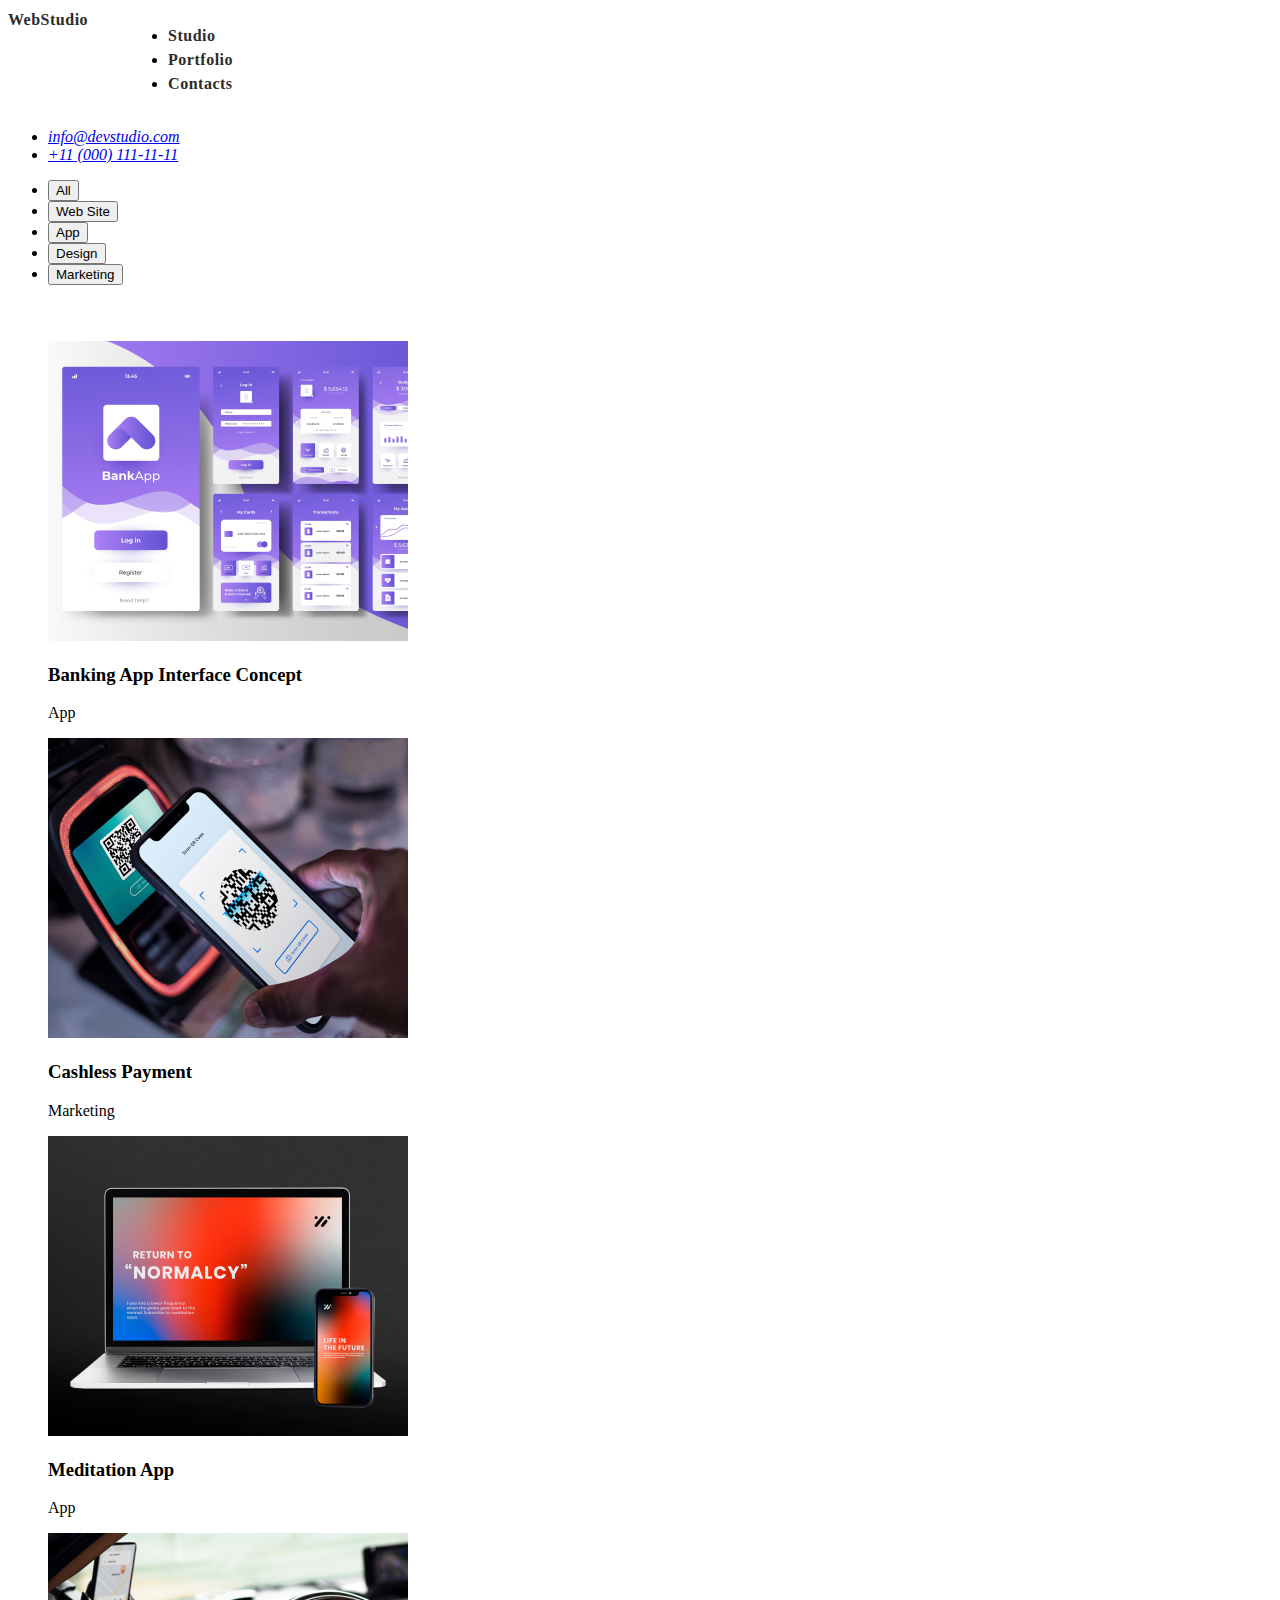
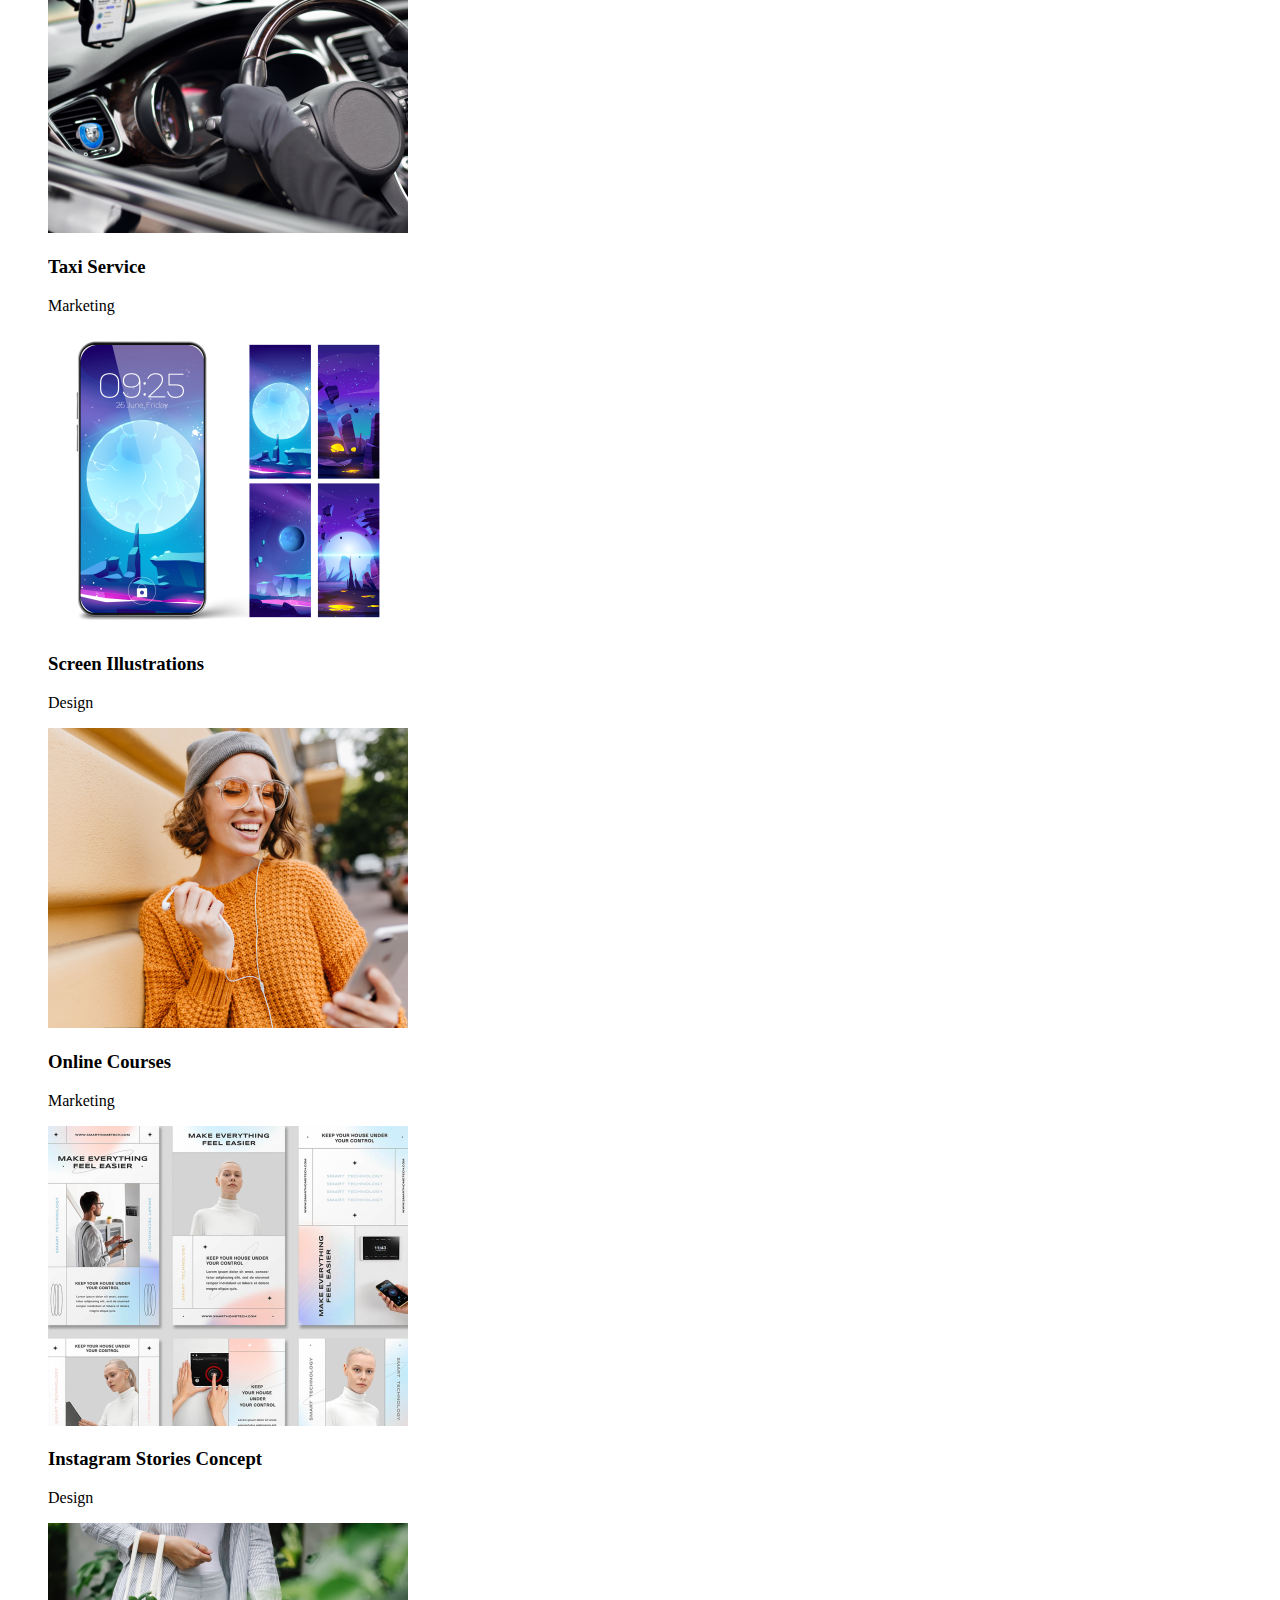
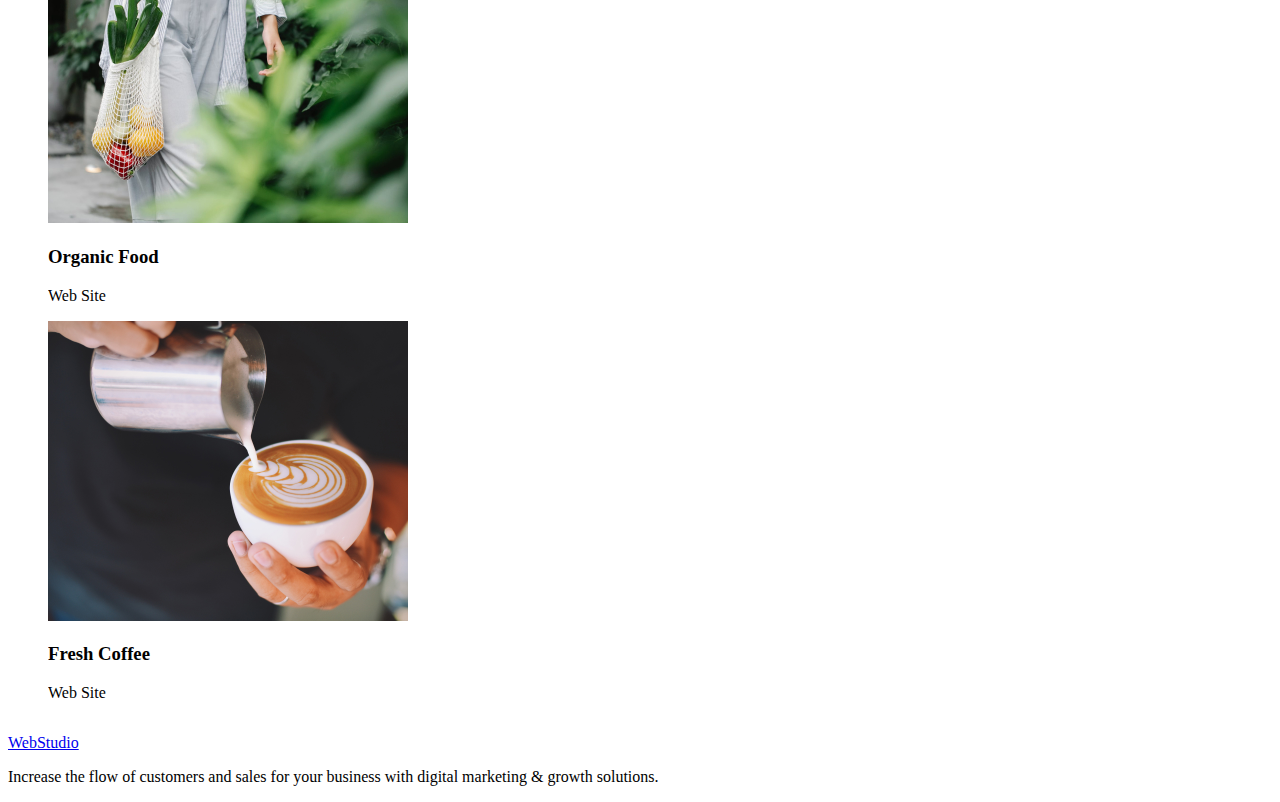
==== portfolio.html @ dab3c725 "starting markup-hw-2" ====
<!DOCTYPE html>
<html lang="en">
  <head>
    <meta charset="UTF-8" />
    <meta name="viewport" content="width=device-width, initial-scale=1.0" />
    <title>WebStudio</title>
    <link rel="preconnect" href="https://fonts.googleapis.com" />
    <link rel="preconnect" href="https://fonts.gstatic.com" crossorigin />
    <link
      href="https://fonts.googleapis.com/css2?family=Raleway:wght@800&family=Roboto:wght@400;500;700;900&display=swap"
      rel="stylesheet"
    />
    <link rel="stylesheet" href="./css/styles.css" />
  </head>
  <body>
    <header>
      <nav class="page-nav">
        <a href="./index.html">WebStudio</a>
        <ul>
          <li><a href="./index.html">Studio</a></li>
          <li><a href="./portfolio.html">Portfolio</a></li>
          <li><a href="">Contacts</a></li>
        </ul>
      </nav>
      <address>
        <ul>
          <li><a href="mailto:info@devstudio.com">info@devstudio.com</a></li>
          <li><a href="tel:+110001111111">+11 (000) 111-11-11</a></li>
        </ul>
      </address>
    </header>
    <main>
      <section class="filter-buttons">
        <ul>
          <li><button type="button">All</button></li>
          <li><button type="button">Web Site</button></li>
          <li><button type="button">App</button></li>
          <li><button type="button">Design</button></li>
          <li><button type="button">Marketing</button></li>
        </ul>
      </section>
      <section class="gallery">
        <ul>
          <li>
            <img
              src="./images/Banking App Interface Concept.jpg"
              alt="Banking App Interface Concept"
              width="360"
              height="300"
            />
            <h3>Banking App Interface Concept</h3>
            <p>App</p>
          </li>
          <li>
            <img
              src="./images/Cashless Payment.jpg"
              alt="Cashless Payment"
              width="360"
              height="300"
            />
            <h3>Cashless Payment</h3>
            <p>Marketing</p>
          </li>
          <li>
            <img
              src="./images/Meditation App.jpg"
              alt="Meditation App"
              width="360"
              height="300"
            />
            <h3>Meditation App</h3>
            <p>App</p>
          </li>
          <li>
            <img
              src="./images/Taxi Service.jpg"
              alt="Taxi Service"
              width="360"
              height="300"
            />
            <h3>Taxi Service</h3>
            <p>Marketing</p>
          </li>
          <li>
            <img
              src="./images/Screen Illustrations.jpg"
              alt="Screen Illustrations"
              width="360"
              height="300"
            />
            <h3>Screen Illustrations</h3>
            <p>Design</p>
          </li>
          <li>
            <img
              src="./images/Online Courses.jpg"
              alt="Online Courses"
              width="360"
              height="300"
            />
            <h3>Online Courses</h3>
            <p>Marketing</p>
          </li>
          <li>
            <img
              src="./images/Instagram Stories Concept.jpg"
              alt="Instagram Stories Concept"
              width="360"
              height="300"
            />
            <h3>Instagram Stories Concept</h3>
            <p>Design</p>
          </li>
          <li>
            <img
              src="./images/Organic Food.jpg"
              alt="Organic Food"
              width="360"
              height="300"
            />
            <h3>Organic Food</h3>
            <p>Web Site</p>
          </li>
          <li>
            <img
              src="./images/Fresh Coffee.jpg"
              alt="Fresh Coffee"
              width="360"
              height="300"
            />
            <h3>Fresh Coffee</h3>
            <p>Web Site</p>
          </li>
        </ul>
      </section>
    </main>
    <footer>
      <a href="./index.html">WebStudio</a>
      <p>
        Increase the flow of customers and sales for your business with digital
        marketing & growth solutions.
      </p>
    </footer>
  </body>
</html>
---- css/styles.css ----
body {
  font-family: "Roboto", sans-serif, color #2e2f42;
}
.page-nav {
  display: flex;
  gap: 40px;
}

.page-nav a {
  text-decoration: none;
  color: #2c2c2c;
  font-weight: 700;
  font-size: 16px;
  line-height: 24px;
  letter-spacing: 0.5px;
}

.page-nav a:hover {
  color: #404bbf;
}

.gallery {
  display: flex;
  flex-wrap: wrap;
  gap: 16px;
  margin-top: 40px;
}

.gallery li {
  flex-basis: calc((100% - 2 * 24px) / 3);

  overflow: hidden;
}

.gallery li:hover {
  filter: drop-shadow(0px 4px 16px rgba(0, 0, 0, 0.25));
}
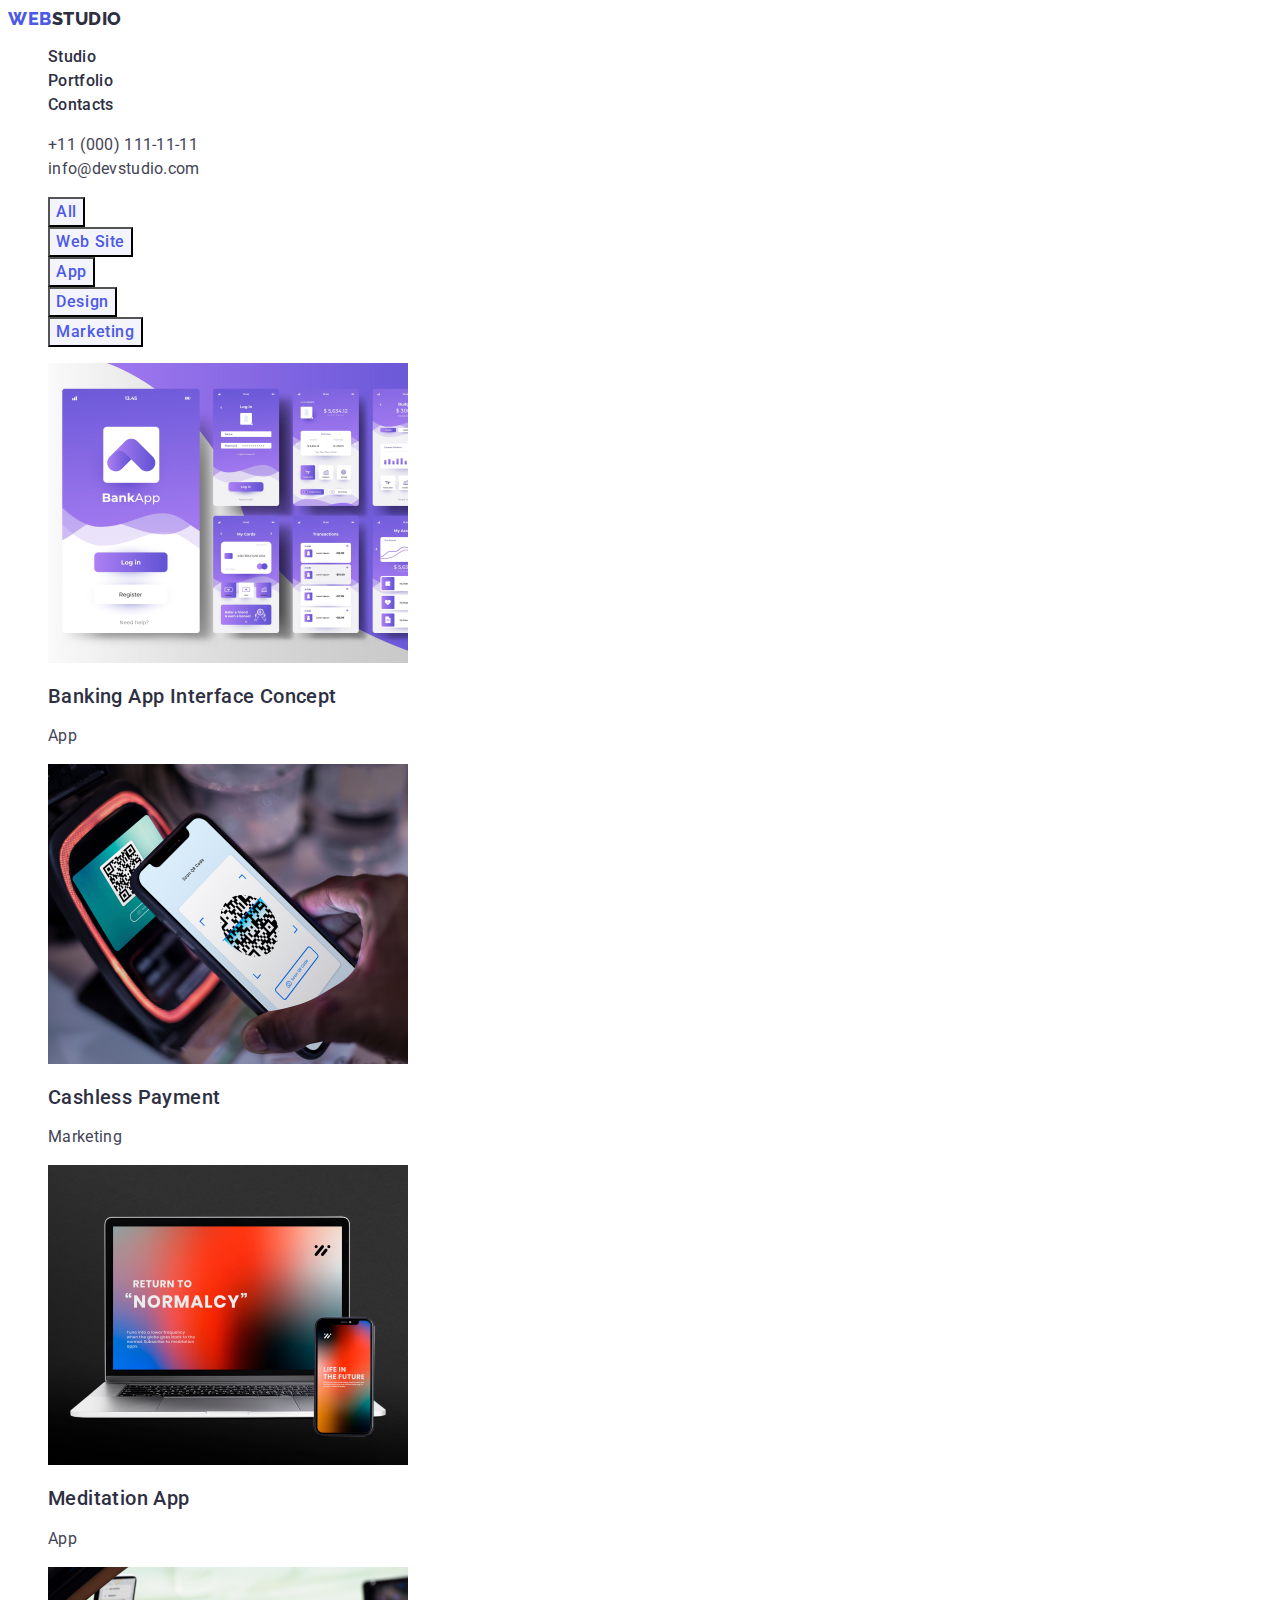
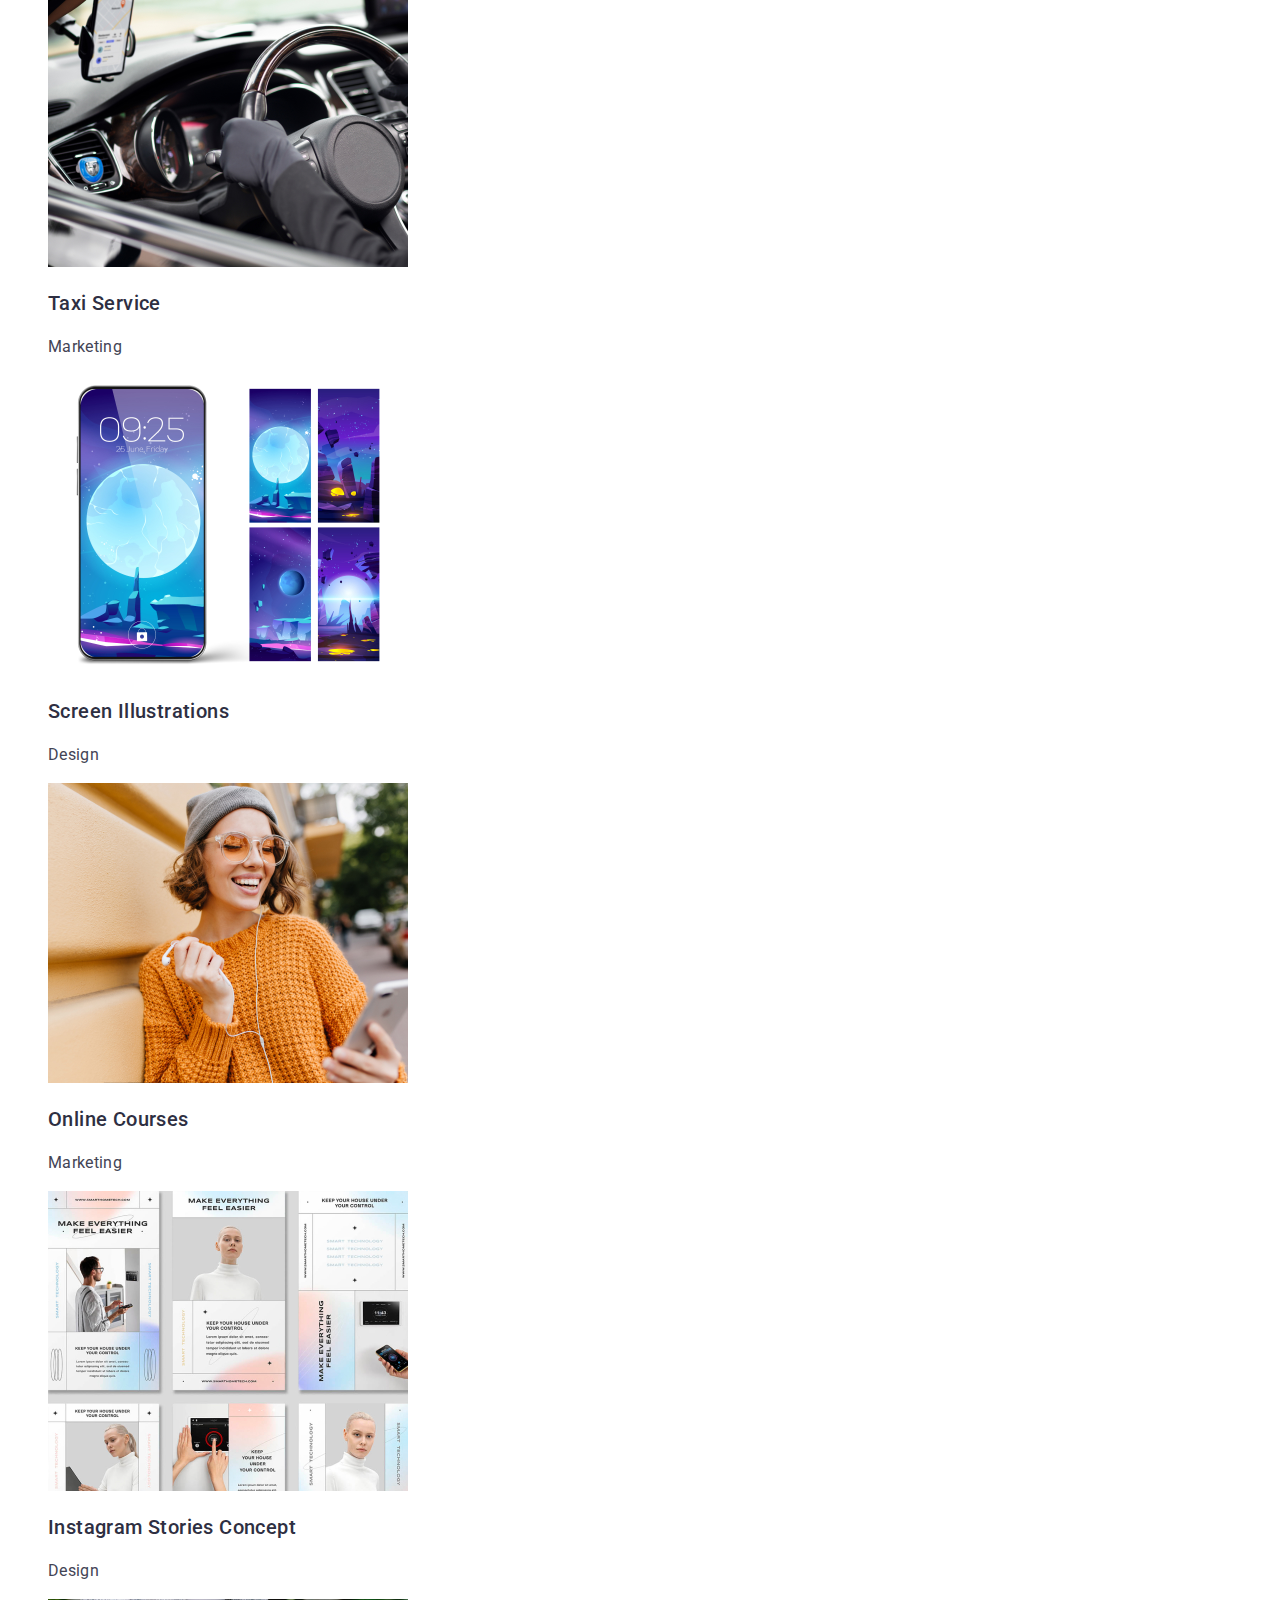
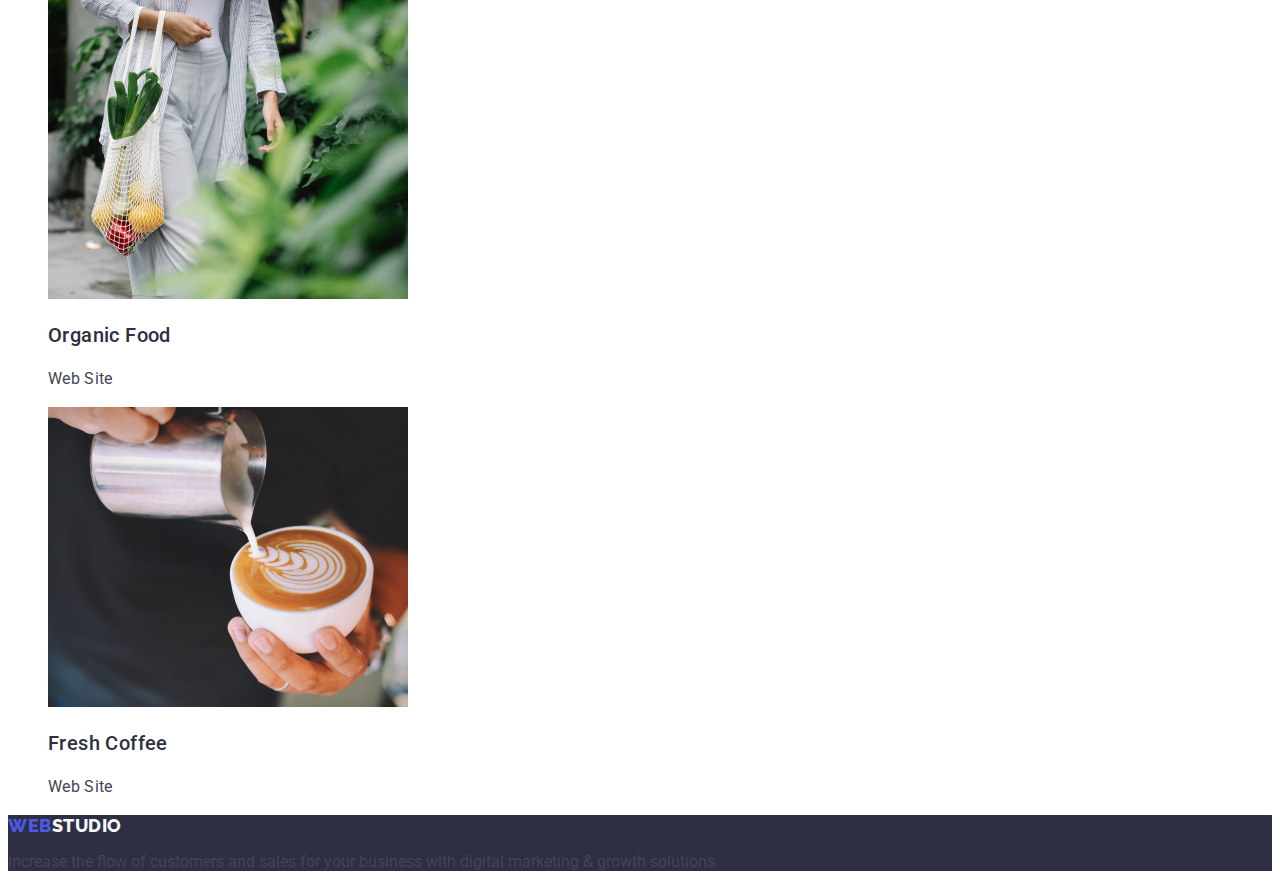
==== commit a903bcd1: "correction of mistakes" ====
--- a/portfolio.html
+++ b/portfolio.html
@@ -14,128 +14,163 @@
   </head>
   <body>
     <header>
-      <nav class="page-nav">
-        <a href="./index.html">WebStudio</a>
-        <ul>
-          <li><a href="./index.html">Studio</a></li>
-          <li><a href="./portfolio.html">Portfolio</a></li>
-          <li><a href="">Contacts</a></li>
+      <nav>
+        <a class="logo link" href="./index.html"
+          >Web<span class="logo-color">Studio</span></a
+        >
+        <ul class="list">
+          <li>
+            <a class="navigation-link link" href="./index.html">Studio</a>
+          </li>
+          <li>
+            <a class="navigation-link link" href="./portfolio.html"
+              >Portfolio</a
+            >
+          </li>
+          <li><a class="navigation-link link" href="">Contacts</a></li>
         </ul>
       </nav>
-      <address>
-        <ul>
-          <li><a href="mailto:info@devstudio.com">info@devstudio.com</a></li>
-          <li><a href="tel:+110001111111">+11 (000) 111-11-11</a></li>
+      <address class="address-list">
+        <ul class="list">
+          <li>
+            <a class="address-item link" href="tel:+110001111111"
+              >+11 (000) 111-11-11</a
+            >
+          </li>
+          <li>
+            <a class="address-item link" href="mailto:info@devstudio.com"
+              >info@devstudio.com</a
+            >
+          </li>
         </ul>
       </address>
     </header>
     <main>
-      <section class="filter-buttons">
-        <ul>
-          <li><button type="button">All</button></li>
-          <li><button type="button">Web Site</button></li>
-          <li><button type="button">App</button></li>
-          <li><button type="button">Design</button></li>
-          <li><button type="button">Marketing</button></li>
+      <section>
+        <h1 hidden>Galery</h1>
+        <ul class="list">
+          <li><button class="button" type="button">All</button></li>
+          <li><button class="button" type="button">Web Site</button></li>
+          <li><button class="button" type="button">App</button></li>
+          <li><button class="button" type="button">Design</button></li>
+          <li><button class="button" type="button">Marketing</button></li>
         </ul>
-      </section>
-      <section class="gallery">
-        <ul>
+        <ul class="list">
           <li>
-            <img
-              src="./images/Banking App Interface Concept.jpg"
-              alt="Banking App Interface Concept"
-              width="360"
-              height="300"
-            />
-            <h3>Banking App Interface Concept</h3>
-            <p>App</p>
+            <a class="link" href="">
+              <img
+                src="./images/banking-app-interface-concept.jpg"
+                alt="Banking App Interface Concept"
+                width="360"
+                height="300"
+              />
+              <h2 class="name-member">Banking App Interface Concept</h2>
+              <p class="goals-text">App</p>
+            </a>
           </li>
           <li>
-            <img
-              src="./images/Cashless Payment.jpg"
-              alt="Cashless Payment"
-              width="360"
-              height="300"
-            />
-            <h3>Cashless Payment</h3>
-            <p>Marketing</p>
+            <a class="link" href="">
+              <img
+                src="./images/cashless-payment.jpg"
+                alt="Cashless Payment"
+                width="360"
+                height="300"
+              />
+              <h2 class="name-member">Cashless Payment</h2>
+              <p class="goals-text">Marketing</p>
+            </a>
           </li>
           <li>
-            <img
-              src="./images/Meditation App.jpg"
-              alt="Meditation App"
-              width="360"
-              height="300"
-            />
-            <h3>Meditation App</h3>
-            <p>App</p>
+            <a class="link" href="">
+              <img
+                src="./images/meditation-app.jpg"
+                alt="Meditation App"
+                width="360"
+                height="300"
+              />
+              <h2 class="name-member">Meditation App</h2>
+              <p class="goals-text">App</p>
+            </a>
           </li>
           <li>
-            <img
-              src="./images/Taxi Service.jpg"
-              alt="Taxi Service"
-              width="360"
-              height="300"
-            />
-            <h3>Taxi Service</h3>
-            <p>Marketing</p>
+            <a class="link" href="">
+              <img
+                src="./images/taxi-service.jpg"
+                alt="Taxi Service"
+                width="360"
+                height="300"
+              />
+              <h3 class="name-member">Taxi Service</h3>
+              <p class="goals-text">Marketing</p>
+            </a>
           </li>
           <li>
-            <img
-              src="./images/Screen Illustrations.jpg"
-              alt="Screen Illustrations"
-              width="360"
-              height="300"
-            />
-            <h3>Screen Illustrations</h3>
-            <p>Design</p>
+            <a class="link" href="">
+              <img
+                src="./images/screen-illustrations.jpg"
+                alt="Screen Illustrations"
+                width="360"
+                height="300"
+              />
+              <h3 class="name-member">Screen Illustrations</h3>
+              <p class="goals-text">Design</p>
+            </a>
           </li>
           <li>
-            <img
-              src="./images/Online Courses.jpg"
-              alt="Online Courses"
-              width="360"
-              height="300"
-            />
-            <h3>Online Courses</h3>
-            <p>Marketing</p>
+            <a class="link" href="">
+              <img
+                src="./images/online-courses.jpg"
+                alt="Online Courses"
+                width="360"
+                height="300"
+              />
+              <h3 class="name-member">Online Courses</h3>
+              <p class="goals-text">Marketing</p>
+            </a>
           </li>
           <li>
-            <img
-              src="./images/Instagram Stories Concept.jpg"
-              alt="Instagram Stories Concept"
-              width="360"
-              height="300"
-            />
-            <h3>Instagram Stories Concept</h3>
-            <p>Design</p>
+            <a class="link" href="">
+              <img
+                src="./images/instagram-stories-concept.jpg"
+                alt="Instagram Stories Concept"
+                width="360"
+                height="300"
+              />
+              <h3 class="name-member">Instagram Stories Concept</h3>
+              <p class="goals-text">Design</p>
+            </a>
           </li>
           <li>
-            <img
-              src="./images/Organic Food.jpg"
-              alt="Organic Food"
-              width="360"
-              height="300"
-            />
-            <h3>Organic Food</h3>
-            <p>Web Site</p>
+            <a class="link" href="">
+              <img
+                src="./images/organic-food.jpg"
+                alt="Organic Food"
+                width="360"
+                height="300"
+              />
+              <h3 class="name-member">Organic Food</h3>
+              <p class="goals-text">Web Site</p>
+            </a>
           </li>
           <li>
-            <img
-              src="./images/Fresh Coffee.jpg"
-              alt="Fresh Coffee"
-              width="360"
-              height="300"
-            />
-            <h3>Fresh Coffee</h3>
-            <p>Web Site</p>
+            <a class="link" href="">
+              <img
+                src="./images/fresh-coffee.jpg"
+                alt="Fresh Coffee"
+                width="360"
+                height="300"
+              />
+              <h3 class="name-member">Fresh Coffee</h3>
+              <p class="goals-text">Web Site</p>
+            </a>
           </li>
         </ul>
       </section>
     </main>
-    <footer>
-      <a href="./index.html">WebStudio</a>
+    <footer class="footer">
+      <a class="logo link" href="./index.html"
+        >Web<span class="logo-color-footer">Studio</span></a
+      >
       <p>
         Increase the flow of customers and sales for your business with digital
         marketing & growth solutions.
--- a/css/styles.css
+++ b/css/styles.css
@@ -1,37 +1,174 @@
+:root {
+  --defaul-color: #434455;
+  --text-color: #2e2f42;
+  --hover-focus-color: #404bbf;
+  --logo-color: #4d5ae5;
+}
 body {
-  font-family: "Roboto", sans-serif, color #2e2f42;
-}
-.page-nav {
-  display: flex;
-  gap: 40px;
+  font-family: "Roboto", sans-serif;
+  color: var(--defaul-color);
+  background-color: #ffffff;
 }
 
-.page-nav a {
-  text-decoration: none;
-  color: #2c2c2c;
-  font-weight: 700;
-  font-size: 16px;
-  line-height: 24px;
-  letter-spacing: 0.5px;
+/*todo INDEX-PORTFOLIO HEADER */
+
+.logo {
+  font-family: "Raleway", sans-serif;
+  font-weight: 800;
+  font-size: 18px;
+  line-height: 1.17;
+  letter-spacing: 0.03em;
+  text-transform: uppercase;
+  color: var(--logo-color);
 }
 
-.page-nav a:hover {
-  color: #404bbf;
+.logo-color {
+  color: var(--text-color);
 }
 
-.gallery {
-  display: flex;
-  flex-wrap: wrap;
-  gap: 16px;
-  margin-top: 40px;
+.link {
+  text-decoration: none;
 }
 
-.gallery li {
-  flex-basis: calc((100% - 2 * 24px) / 3);
-
-  overflow: hidden;
+.list {
+  list-style: none;
 }
 
-.gallery li:hover {
-  filter: drop-shadow(0px 4px 16px rgba(0, 0, 0, 0.25));
+.navigation-link {
+  font-weight: 500;
+  font-size: 16px;
+  line-height: 1.5;
+  letter-spacing: 0.02em;
+  color: var(--text-color);
 }
+.navigation-link:hover,
+.navigation-link:focus {
+  color: var(--hover-focus-color);
+}
+.address-list {
+  font-style: normal;
+}
+.address-item {
+  font-size: 16px;
+  line-height: 1.5;
+  letter-spacing: 0.02em;
+  color: var(--defaul-color);
+}
+.address-item:hover,
+.address-item:focus {
+  color: var(--hover-focus-color);
+}
+
+/*! INDEX MAIN */
+/** HERO SECTION */
+
+.hero {
+  background-color: #2e2f42;
+}
+.hero-text {
+  font-size: 56px;
+  line-height: 1.07;
+  text-align: center;
+  letter-spacing: 0.02em;
+  color: #ffffff;
+}
+.hero-button {
+  background-color: #4d5ae5;
+  font-family: "Roboto", sans-serif;
+  font-weight: 500;
+  font-size: 16px;
+  line-height: 1.5;
+  letter-spacing: 0.04em;
+  color: #ffffff;
+  cursor: pointer;
+}
+.hero-button:hover,
+.hero-button:focus {
+  background-color: var(--hover-focus-color);
+}
+
+/** GOALS SECTION */
+.goals-item {
+  font-weight: 500;
+  font-size: 20px;
+  line-height: 1.2;
+  letter-spacing: 0.02em;
+  color: var(--text-color);
+}
+.goals-text {
+  font-size: 16px;
+  line-height: 1.5;
+  letter-spacing: 0.02em;
+  color: var(--defaul-color);
+}
+
+/** WORK SECTION */
+
+.work {
+  font-size: 36px;
+  line-height: 1.11;
+  text-align: center;
+  letter-spacing: 0.02em;
+  text-transform: capitalize;
+  color: var(--text-color);
+}
+
+/** TEAM SECTION */
+
+.team {
+  background-color: #f4f4fd;
+}
+.team-title {
+  font-size: 36px;
+  line-height: 1.11;
+  text-align: center;
+  letter-spacing: 0.02em;
+  text-transform: capitalize;
+  color: var(--text-color);
+}
+.team-member {
+  background-color: #ffffff;
+}
+.name-member {
+  font-weight: 500;
+  font-size: 20px;
+  line-height: 1.2;
+  letter-spacing: 0.02em;
+  color: var(--text-color);
+}
+.profession-member {
+  font-size: 16px;
+  line-height: 1.5;
+  letter-spacing: 0.02em;
+  color: var(--defaul-color);
+}
+
+/*todo INDEX-PORTFOLIO FOOTER */
+
+.footer {
+  background-color: #2e2f42;
+}
+.logo-color-footer {
+  color: #f4f4fd;
+}
+.footer-text {
+  color: #f4f4fd;
+}
+
+/*! PORTFOLIO MAIN */
+
+.button {
+  font-family: "Roboto", sans-serif;
+  font-weight: 500;
+  font-size: 16px;
+  line-height: 1.5;
+  letter-spacing: 0.04em;
+  color: #4d5ae5;
+  background-color: #f4f4fd;
+  cursor: pointer;
+}
+.button:hover,
+.button:focus {
+  color: #ffffff;
+  background-color: #404bbf;
+}
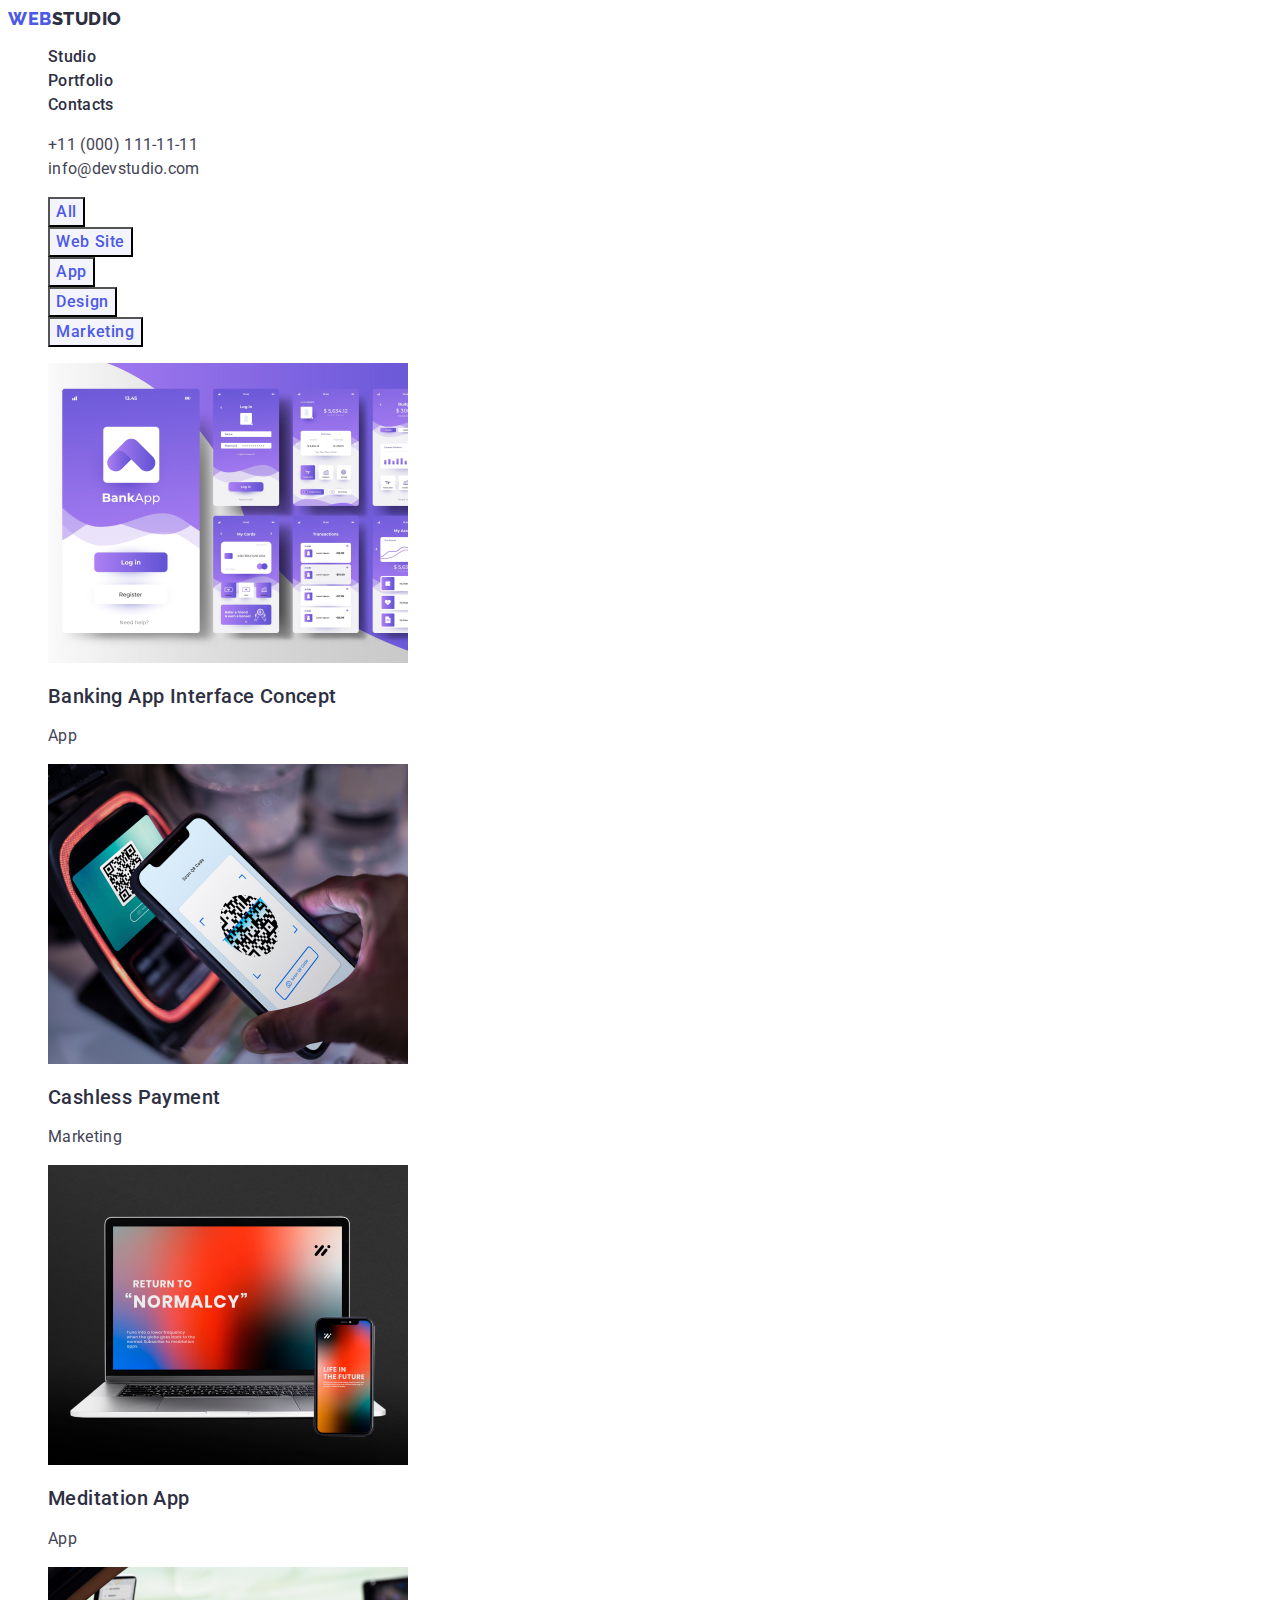
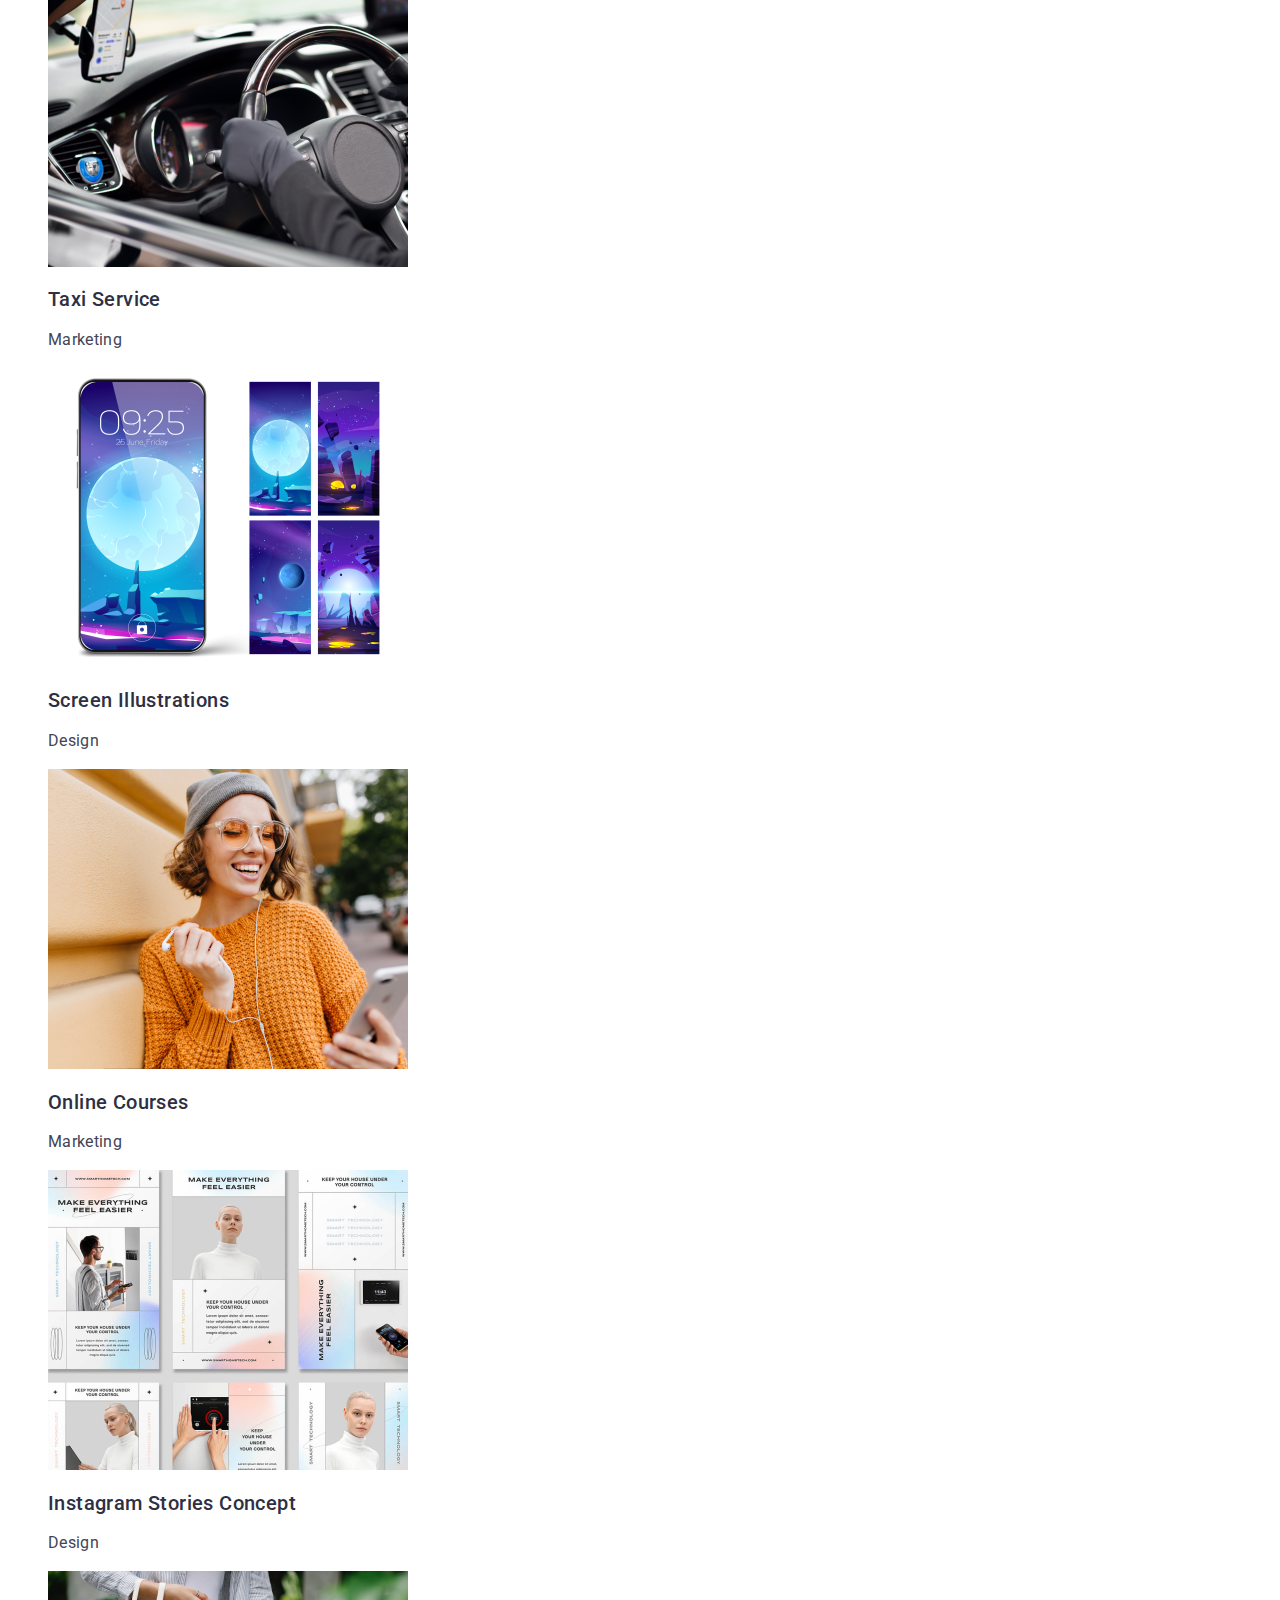
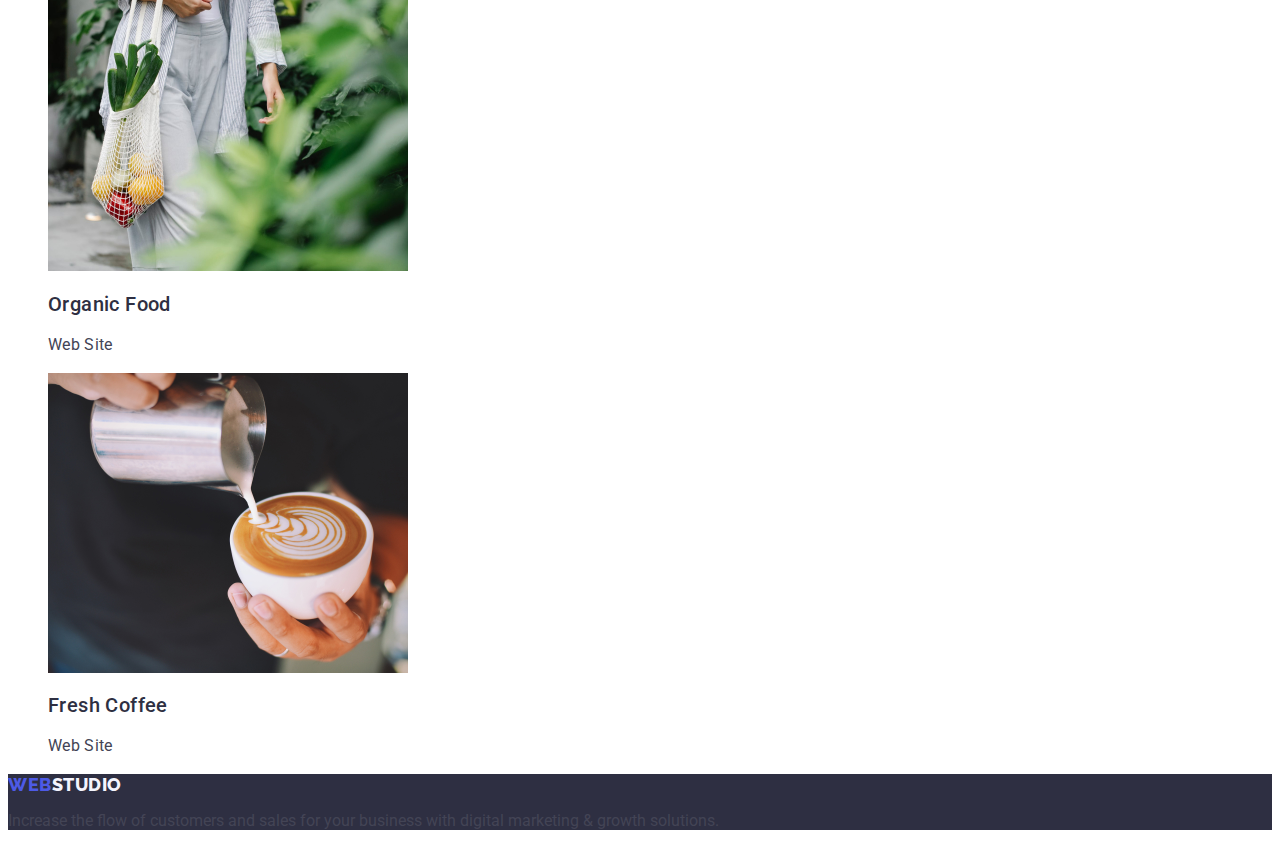
==== commit 359c6367: "correction of mistakes 2" ====
--- a/portfolio.html
+++ b/portfolio.html
@@ -100,7 +100,7 @@
                 width="360"
                 height="300"
               />
-              <h3 class="name-member">Taxi Service</h3>
+              <h2 class="name-member">Taxi Service</h2>
               <p class="goals-text">Marketing</p>
             </a>
           </li>
@@ -112,7 +112,7 @@
                 width="360"
                 height="300"
               />
-              <h3 class="name-member">Screen Illustrations</h3>
+              <h2 class="name-member">Screen Illustrations</h2>
               <p class="goals-text">Design</p>
             </a>
           </li>
@@ -124,7 +124,7 @@
                 width="360"
                 height="300"
               />
-              <h3 class="name-member">Online Courses</h3>
+              <h2 class="name-member">Online Courses</h2>
               <p class="goals-text">Marketing</p>
             </a>
           </li>
@@ -136,7 +136,7 @@
                 width="360"
                 height="300"
               />
-              <h3 class="name-member">Instagram Stories Concept</h3>
+              <h2 class="name-member">Instagram Stories Concept</h2>
               <p class="goals-text">Design</p>
             </a>
           </li>
@@ -148,7 +148,7 @@
                 width="360"
                 height="300"
               />
-              <h3 class="name-member">Organic Food</h3>
+              <h2 class="name-member">Organic Food</h2>
               <p class="goals-text">Web Site</p>
             </a>
           </li>
@@ -160,7 +160,7 @@
                 width="360"
                 height="300"
               />
-              <h3 class="name-member">Fresh Coffee</h3>
+              <h2 class="name-member">Fresh Coffee</h2>
               <p class="goals-text">Web Site</p>
             </a>
           </li>
